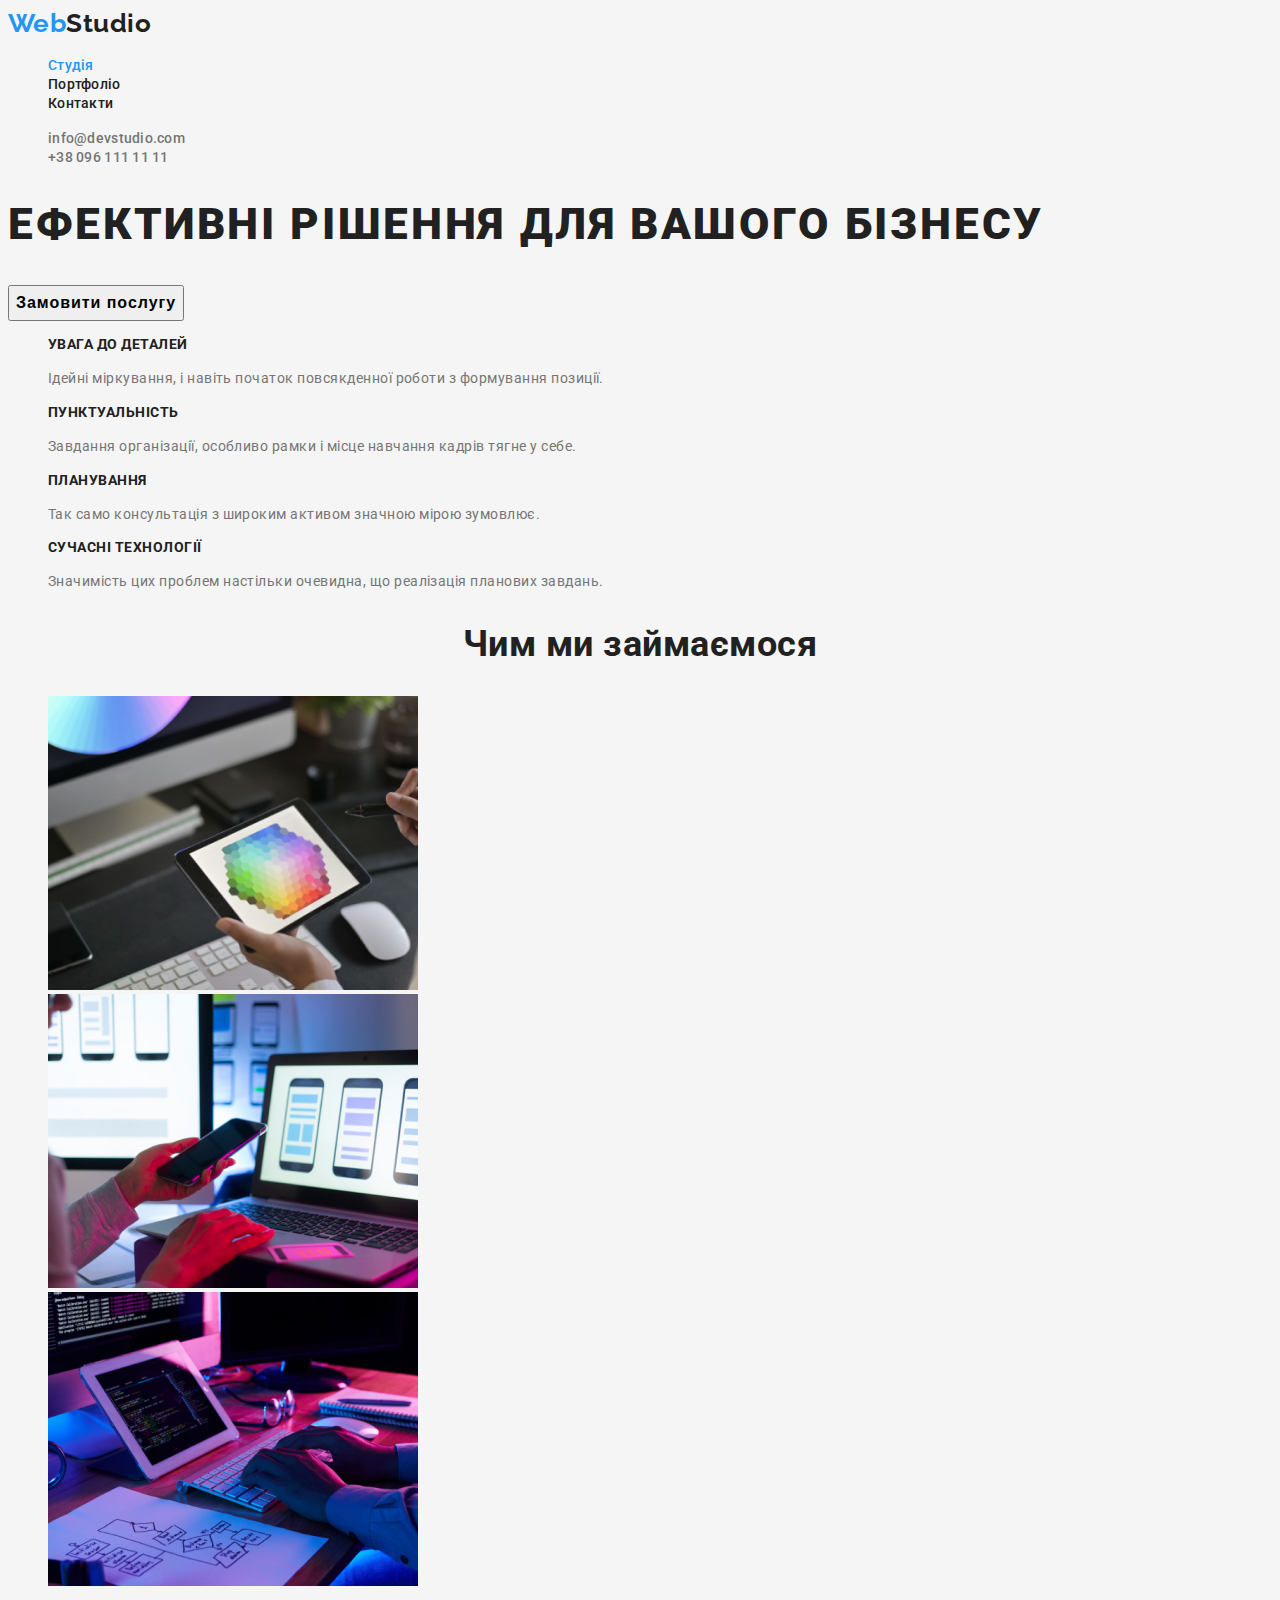
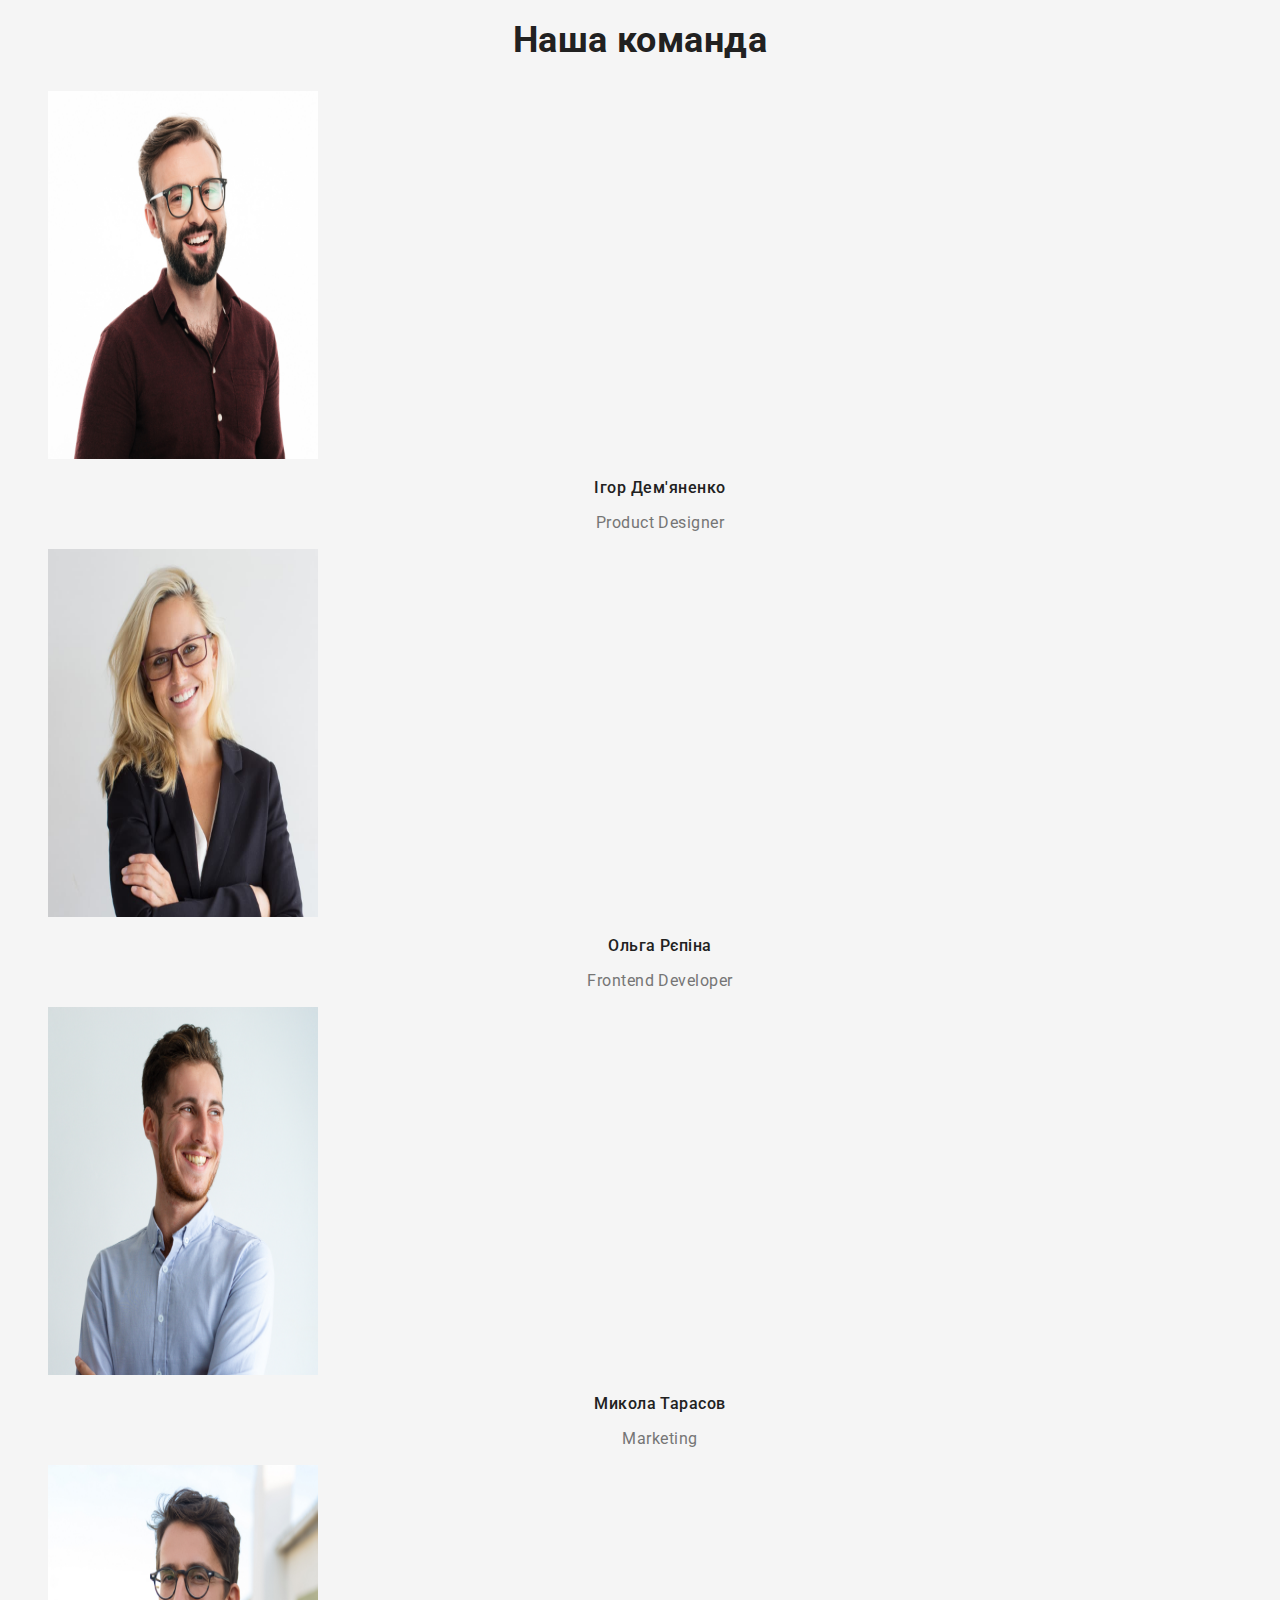
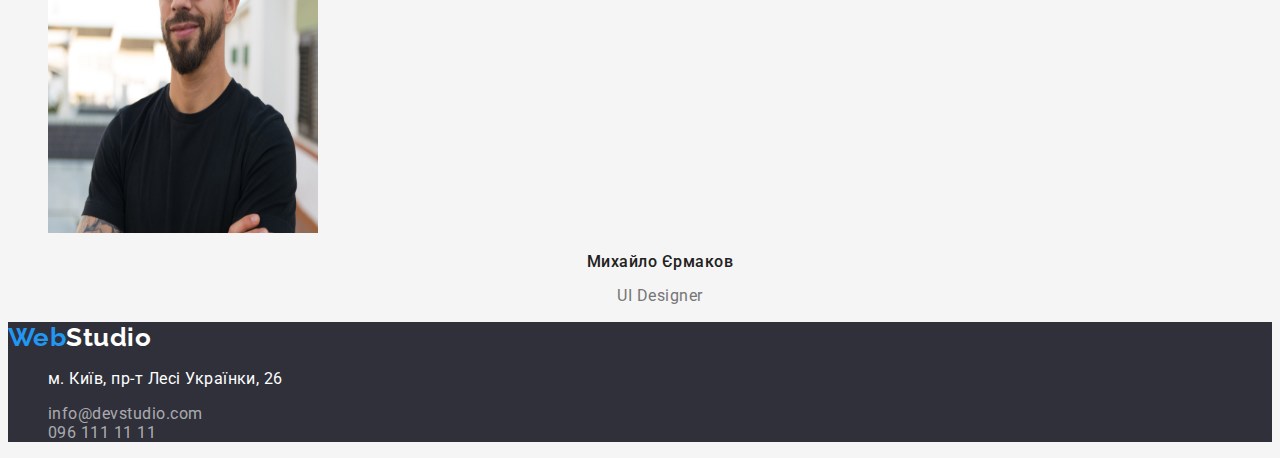
==== index.html @ 5318a991 "add html files" ====
<!DOCTYPE html>
<html lang="uk">
  <head>
    <meta charset="UTF-8" />
    <meta http-equiv="X-UA-Compatible" content="IE=edge" />
    <meta name="viewport" content="width=device-width, initial-scale=1.0" />
    <title>Document</title>
    <link rel="stylesheet" href="./css/styles.css" />
    <link
      href="https://fonts.googleapis.com/css2?family=Raleway:wght@700&family=Roboto:wght@400;500;700;900&display=swap"
      rel="stylesheet"
    />
  </head>
  <body>
    <header class="page-header">
      <!-- навігація по сайту та логотип -->
      <nav>
        <a href="/index.html" class="logo"> Web<span>Studio</span> </a>
        <ul class="site-nav list">
          <li><a href="" class="link current">Студія</a></li>
          <li><a href="./portfolio.html" class="link">Портфоліо</a></li>
          <li><a href="" class="link">Контакти</a></li>
        </ul>
      </nav>
      <ul class="auth-nav list">
        <li>
          <a href="mailto:info@devstudio.com" class="mail"
            >info@devstudio.com</a
          >
        </li>
        <li><a href="tel:0961111111" class="tel">+38 096 111 11 11</a></li>
      </ul>
    </header>
    <main>
      <!-- секція герой -->
      <section class="hero">
        <h1 class="hero-title">Ефективні рішення для вашого бізнесу</h1>
        <button type="button" class="hero-button">Замовити послугу</button>
      </section>
      <section class="principles">
        <!-- <h2>Чому саме ми</h2> -->
        <ul class="principles-list list">
          <li>
            <h3 class="principles-title">УВАГА ДО ДЕТАЛЕЙ</h3>
            <p class="principles-text text">
              Ідейні міркування, і навіть початок повсякденної роботи з
              формування позиції.
            </p>
          </li>
          <li>
            <h3 class="principles-title">ПУНКТУАЛЬНІСТЬ</h3>
            <p class="principles-text text">
              Завдання організації, особливо рамки і місце навчання кадрів тягне
              у себе.
            </p>
          </li>
          <li>
            <h3 class="principles-title">ПЛАНУВАННЯ</h3>
            <p class="principles-text text">
              Так само консультація з широким активом значною мірою зумовлює.
            </p>
          </li>
          <li>
            <h3 class="principles-title">СУЧАСНІ ТЕХНОЛОГІЇ</h3>
            <p class="principles-text text">
              Значимість цих проблем настільки очевидна, що реалізація планових
              завдань.
            </p>
          </li>
        </ul>
      </section>
      <section class="examples">
        <!-- приклади робіт -->
        <h2 class="examples-title">Чим ми займаємося</h2>
        <ul class="examples-list list">
          <li>
            <img
              src="./images/img1.jpg"
              alt="друк на клавіатурі"
              width="370"
              height="294"
            />
          </li>
          <li>
            <img
              src="./images/img2.jpg"
              alt="ноутбук та телефон"
              width="370"
              height="294"
            />
          </li>
          <li>
            <img
              src="./images/img3.jpg"
              alt="планшет"
              width="370"
              height="294"
            />
          </li>
        </ul>
      </section>
      <section class="team">
        <h2 class="team-title">Наша команда</h2>
        <ul class="team-list list">
          <li>
            <img
              src="./images/product-designer.jpg"
              alt="фото співробітника компанії"
              width="270"
              height="368"
            />
            <h3 class="team-person">Ігор Дем'яненко</h3>
            <p class="team-text text" lang="en">Product Designer</p>
          </li>
          <li>
            <img
              src="./images/frontend_developer.jpg"
              alt="фото співробітника компанії"
              width="270"
              height="368"
            />
            <h3 class="team-person">Ольга Рєпіна</h3>
            <p class="team-text text" lang="en">Frontend Developer</p>
          </li>
          <li>
            <img
              src="./images/marketing.jpg"
              alt="фото співробітника компанії"
              width="270"
              height="368"
            />
            <h3 class="team-person">Микола Тарасов</h3>
            <p class="team-text text" lang="en">Marketing</p>
          </li>
          <li>
            <img
              src="./images/ui_designer.jpg"
              alt="фото співробітника компанії"
              width="270"
              height="368"
            />
            <h3 class="team-person">Михайло Єрмаков</h3>
            <p class="team-text text" lang="en">UI Designer</p>
          </li>
        </ul>
      </section>
    </main>
    <footer class="footer">
      <a href="/index.html" class="footer-logo"> Web<span>Studio</span> </a>
      <address>
        <ul class="footer-list list">
          <li><p class="footer-address">м. Київ, пр-т Лесі Українки, 26</p></li>
          <li>
            <a href="mailto:info@devstudio.com" class="footer-mail"
              >info@devstudio.com</a
            >
          </li>
          <li><a href="tel:0961111111" class="footer-tel">096 111 11 11</a></li>
        </ul>
      </address>
    </footer>
  </body>
</html>
---- css/styles.css ----
/* color-main-black: #212121;
color-secondary: #757575;
color-blue: #2196F3;
color-white: #FFFFFF; */

/* main white background #F5F5F5; 
secondary black background #2F303A;
third background #F5F4FA;*/
:root {
  /* text color */
  --primary-text-color: #212121;
  --secondary-text-color: #757575;
  --accent-blue-color: #2196f3;
  --whire-color: #ffffff;

  /* background color */
  --main-white-background: #f5f5f5;
  --secondary-black-background: #2f303a;
  --third-background-color: #f5f4fa;
}

body {
  background-color: var(--main-white-background);
  color: var(--primary-text-color);
  font-family: "Roboto", sans-serif;
  letter-spacing: 0.03em;
}
/*-----------------HEADER Logo--------------------------------- */
.logo {
  color: var(--accent-blue-color);
  font-family: "Raleway", sans-serif;
  font-weight: 700;
  font-size: 26px;
  line-height: 1.19;
  text-decoration: none;
}

.logo > span {
  color: var(--primary-text-color);
}

.list {
  list-style: none;
}

/* site-nav */
.site-nav .link {
  color: var(--primary-text-color);
  font-weight: 500;
  font-size: 14px;
  line-height: 1.14;
  letter-spacing: 0.02em;
  text-decoration: none;
}

.site-nav .link:hover,
.site-nav .link:focus {
  color: var(--accent-blue-color);
}

.site-nav .link.current {
  color: var(--accent-blue-color);
}

.auth-nav .mail,
.auth-nav .tel {
  color: var(--secondary-text-color);
  font-weight: 500;
  font-size: 14px;
  line-height: 1.14;
  letter-spacing: 0.02em;
  text-decoration: none;
}
.auth-nav .mail:hover,
.auth-nav .mail:focus,
.auth-nav .tel:hover,
.auth-nav .tel:focus {
  color: #2196f3;
}

/*-------------1 SECTION HERO----------------------------------------- */
.hero-title {
  font-weight: 900;
  font-size: 44px;
  line-height: 1.36;
  letter-spacing: 0.06em;
  text-transform: uppercase;
}

.hero-button {
  font-weight: 700;
  font-size: 16px;
  line-height: 1.88;
  letter-spacing: 0.06em;
}

/* secondary text color for all <p> */
.text {
  color: var(--secondary-text-color);
}

/* ----------------2 SECTION principles чому саме ми------------------ */
.principles-title {
  font-size: 14px;
  line-height: 1.14;
  text-transform: uppercase;
}

.principles-text {
  font-size: 14px;
  line-height: 1.71;
}
/* ----------------3 SECTION EXAMPLES приклади робіт------------------ */
.examples-title,
.team-title {
  font-size: 36px;
  line-height: 1.16;
  text-align: center;
}
/* ----------------4 SECTION TEAM наша команда-----------------------  */
.team-person {
  font-weight: 500;
  font-size: 16px;
  line-height: 1.18;
  text-align: center;
}

.team-text {
  font-size: 16px;
  line-height: 1.18;
  text-align: center;
}
/* --------------------------FOOTER----------------------------------- */
.footer {
  background-color: var(--secondary-black-background);
}
.footer-logo {
  color: var(--accent-blue-color);
  font-family: "Raleway", sans-serif;
  font-weight: 700;
  font-size: 26px;
  line-height: 1.19;
  text-decoration: none;
}
.footer-logo > span {
  color: #ffffff;
}

.footer-address {
  color: #ffffff;
  font-style: normal;
  text-decoration: none;
}
.footer-mail,
.footer-tel {
  color: rgba(255, 255, 255, 0.6);
  font-style: normal;
  text-decoration: none;
}

/* ------------------------------------------------CSS for Portfolio------------------------------------
--------------------------1 SECTON FILTER------------------------------------------- */
.button-list {
  font-weight: 500;
  font-size: 16px;
  line-height: 1.62;
  text-align: center;
  cursor: pointer;

  background-color: var(--third-background-color);
  color: var(--primary-text-color);
}
.button-list:hover,
.button-list:focus {
  background-color: var(--accent-blue-color);
  color: var(--whire-color);
}
/* -----------------------2 SECTION PORTFOLIO----------------------------------------------- */
.portfolio-title {
  font-size: 18px;
  line-height: 2;
  letter-spacing: 0.06em;
}

.portfolio-text {
  font-size: 16px;
  line-height: 1.88;
}
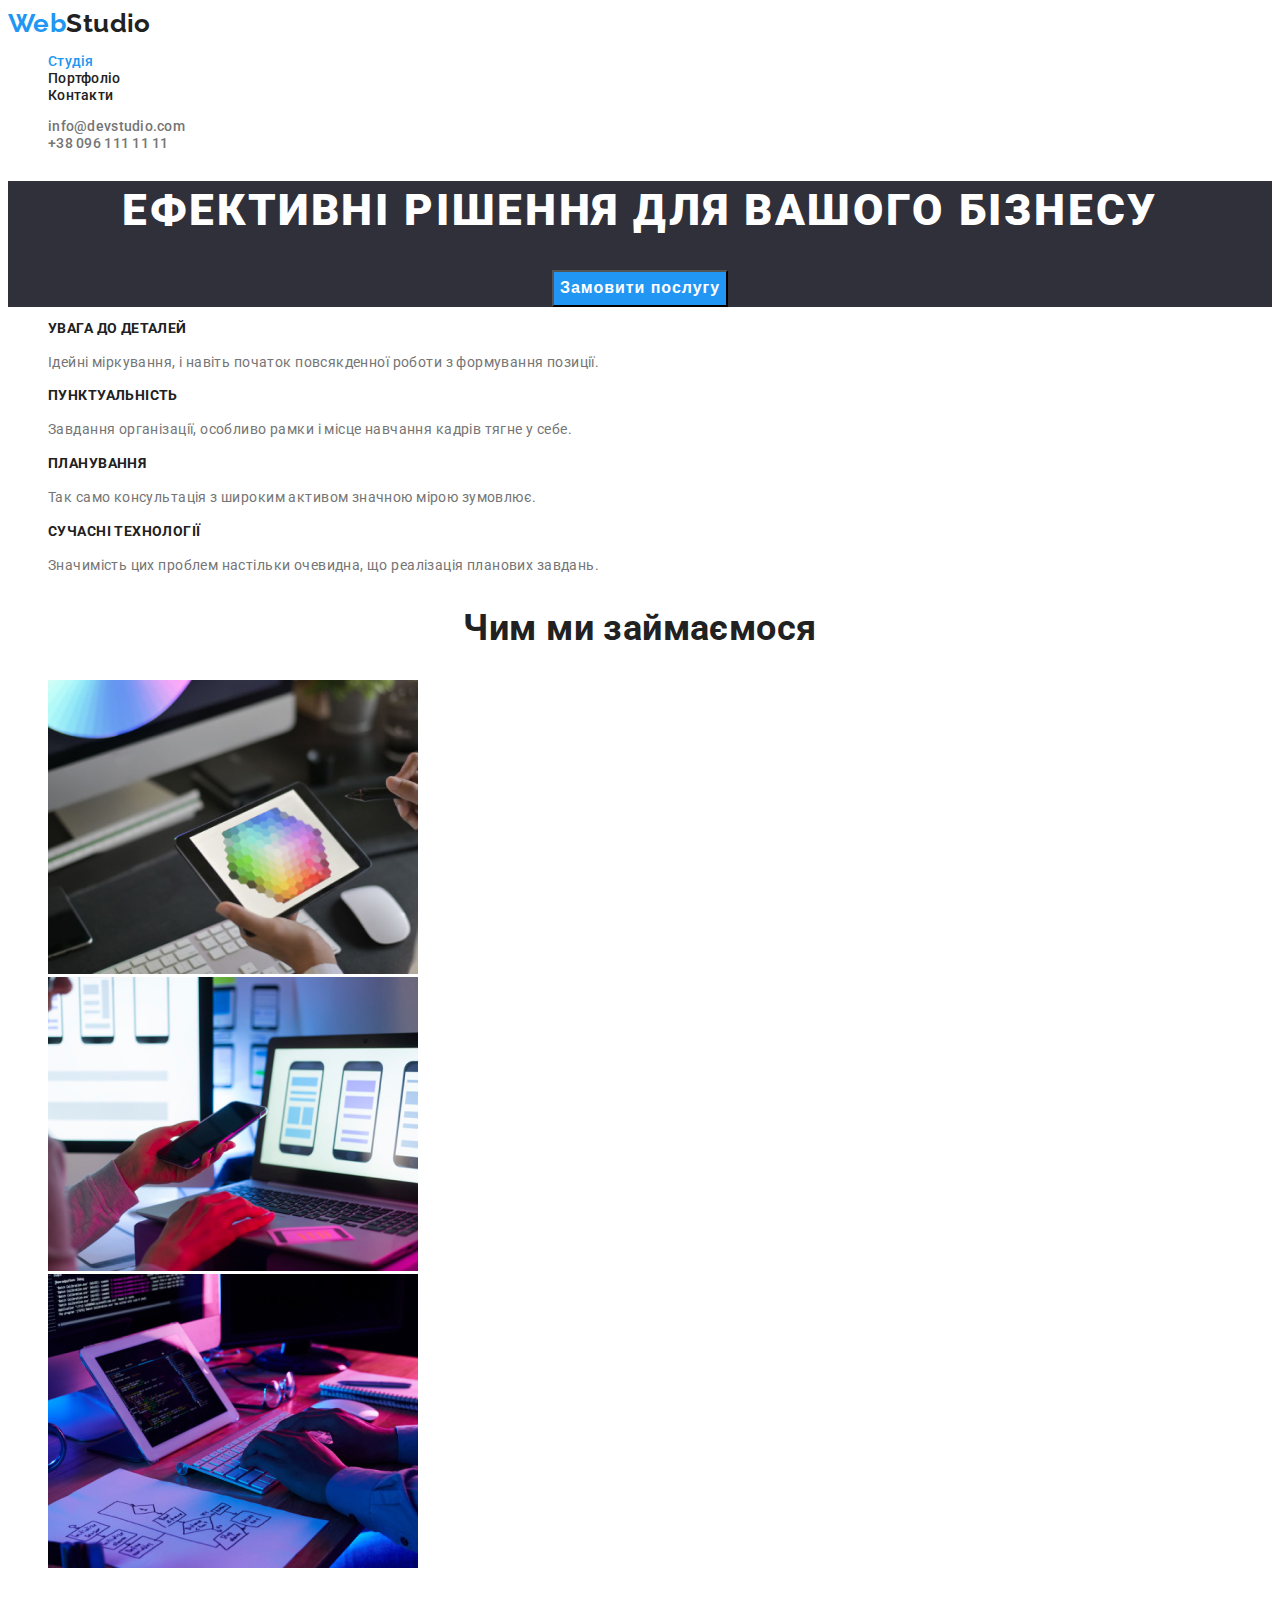
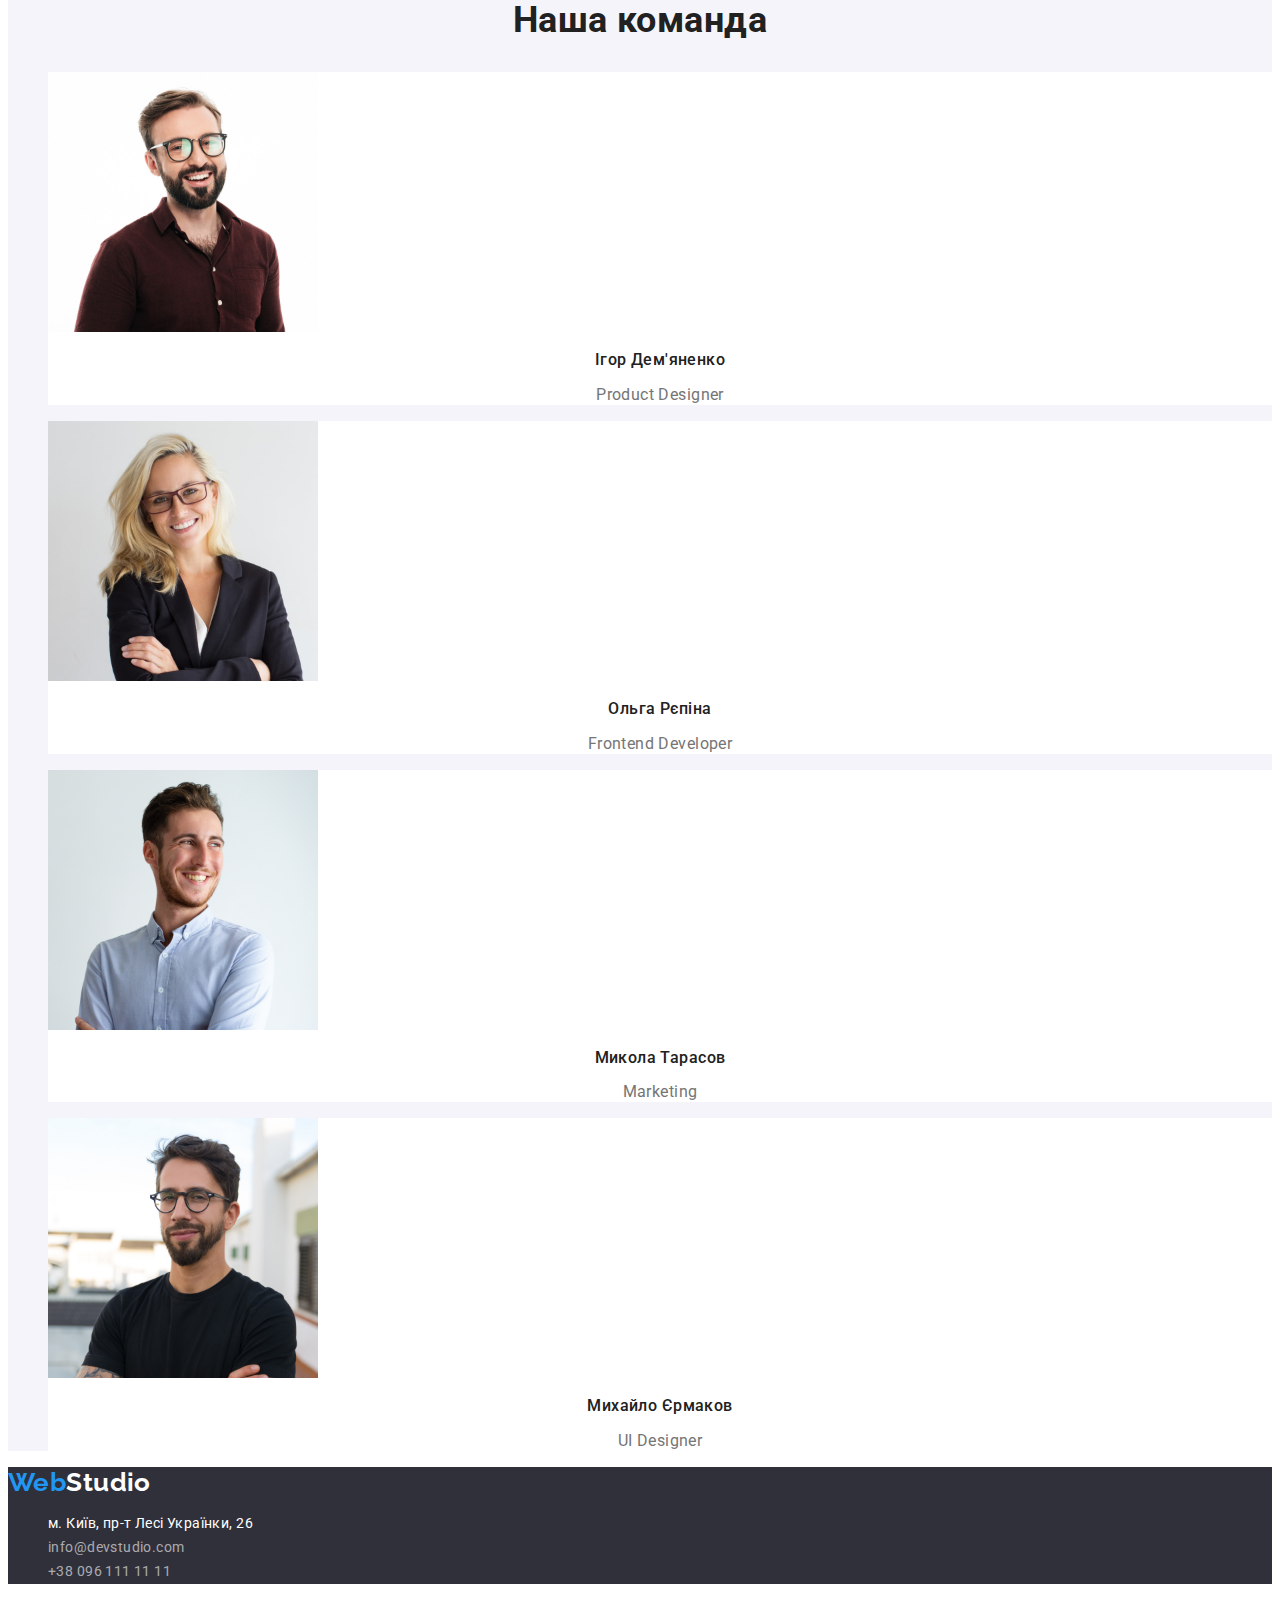
==== commit d7790bc5: "add changes" ====
--- a/index.html
+++ b/index.html
@@ -4,16 +4,16 @@
     <meta charset="UTF-8" />
     <meta http-equiv="X-UA-Compatible" content="IE=edge" />
     <meta name="viewport" content="width=device-width, initial-scale=1.0" />
-    <title>Document</title>
-    <link rel="stylesheet" href="./css/styles.css" />
+    <title>Studio</title>
     <link
       href="https://fonts.googleapis.com/css2?family=Raleway:wght@700&family=Roboto:wght@400;500;700;900&display=swap"
       rel="stylesheet"
     />
+    <link rel="stylesheet" href="./css/styles.css" />
   </head>
   <body>
+    <!-- навігація по сайту та логотип -->
     <header class="page-header">
-      <!-- навігація по сайту та логотип -->
       <nav>
         <a href="/index.html" class="logo"> Web<span>Studio</span> </a>
         <ul class="site-nav list">
@@ -102,42 +102,42 @@
       <section class="team">
         <h2 class="team-title">Наша команда</h2>
         <ul class="team-list list">
-          <li>
+          <li class="team-item">
             <img
               src="./images/product-designer.jpg"
               alt="фото співробітника компанії"
               width="270"
-              height="368"
+              height="260"
             />
             <h3 class="team-person">Ігор Дем'яненко</h3>
             <p class="team-text text" lang="en">Product Designer</p>
           </li>
-          <li>
+          <li class="team-item">
             <img
               src="./images/frontend_developer.jpg"
               alt="фото співробітника компанії"
               width="270"
-              height="368"
+              height="260"
             />
             <h3 class="team-person">Ольга Рєпіна</h3>
             <p class="team-text text" lang="en">Frontend Developer</p>
           </li>
-          <li>
+          <li class="team-item">
             <img
               src="./images/marketing.jpg"
               alt="фото співробітника компанії"
               width="270"
-              height="368"
+              height="260"
             />
             <h3 class="team-person">Микола Тарасов</h3>
             <p class="team-text text" lang="en">Marketing</p>
           </li>
-          <li>
+          <li class="team-item">
             <img
               src="./images/ui_designer.jpg"
               alt="фото співробітника компанії"
               width="270"
-              height="368"
+              height="260"
             />
             <h3 class="team-person">Михайло Єрмаков</h3>
             <p class="team-text text" lang="en">UI Designer</p>
@@ -149,13 +149,23 @@
       <a href="/index.html" class="footer-logo"> Web<span>Studio</span> </a>
       <address>
         <ul class="footer-list list">
-          <li><p class="footer-address">м. Київ, пр-т Лесі Українки, 26</p></li>
+          <li>
+            <a
+              class="footer-address"
+              href="https://goo.gl/maps/CPtrU1FHBa2aNyZL9"
+              target="_blank"
+              rel="noopener noreferrer nofollow"
+              >м. Київ, пр-т Лесі Українки, 26</a
+            >
+          </li>
           <li>
             <a href="mailto:info@devstudio.com" class="footer-mail"
               >info@devstudio.com</a
             >
           </li>
-          <li><a href="tel:0961111111" class="footer-tel">096 111 11 11</a></li>
+          <li>
+            <a href="tel:0961111111" class="footer-tel">+38 096 111 11 11</a>
+          </li>
         </ul>
       </address>
     </footer>
--- a/css/styles.css
+++ b/css/styles.css
@@ -11,7 +11,7 @@
   --primary-text-color: #212121;
   --secondary-text-color: #757575;
   --accent-blue-color: #2196f3;
-  --whire-color: #ffffff;
+  --white-color: #ffffff;
 
   /* background color */
   --main-white-background: #f5f5f5;
@@ -20,9 +20,10 @@
 }
 
 body {
-  background-color: var(--main-white-background);
+  background-color: var(--white-color);
   color: var(--primary-text-color);
   font-family: "Roboto", sans-serif;
+  font-size: 14px;
   letter-spacing: 0.03em;
 }
 /*-----------------HEADER Logo--------------------------------- */
@@ -79,12 +80,18 @@
 }
 
 /*-------------1 SECTION HERO----------------------------------------- */
+.hero {
+  background-color: var(--secondary-black-background);
+  text-align: center;
+}
+
 .hero-title {
   font-weight: 900;
   font-size: 44px;
   line-height: 1.36;
   letter-spacing: 0.06em;
   text-transform: uppercase;
+  color: var(--white-color);
 }
 
 .hero-button {
@@ -92,6 +99,9 @@
   font-size: 16px;
   line-height: 1.88;
   letter-spacing: 0.06em;
+  cursor: pointer;
+  background-color: var(--accent-blue-color);
+  color: var(--white-color);
 }
 
 /* secondary text color for all <p> */
@@ -118,6 +128,10 @@
   text-align: center;
 }
 /* ----------------4 SECTION TEAM наша команда-----------------------  */
+.team {
+  background-color: var(--third-background-color);
+}
+
 .team-person {
   font-weight: 500;
   font-size: 16px;
@@ -129,6 +143,10 @@
   font-size: 16px;
   line-height: 1.18;
   text-align: center;
+}
+
+.team-item {
+  background-color: var(--white-color);
 }
 /* --------------------------FOOTER----------------------------------- */
 .footer {
@@ -149,15 +167,24 @@
 .footer-address {
   color: #ffffff;
   font-style: normal;
+  font-size: 14px;
+  line-height: 1.71;
   text-decoration: none;
 }
 .footer-mail,
 .footer-tel {
   color: rgba(255, 255, 255, 0.6);
   font-style: normal;
-  text-decoration: none;
-}
-
+  font-size: 14px;
+  line-height: 1.71;
+  text-decoration: none;
+}
+
+.footer-address:hover,
+.footer-mail:hover,
+.footer-tel:hover {
+  text-decoration-line: #2196f3;
+}
 /* ------------------------------------------------CSS for Portfolio------------------------------------
 --------------------------1 SECTON FILTER------------------------------------------- */
 .button-list {
@@ -173,9 +200,13 @@
 .button-list:hover,
 .button-list:focus {
   background-color: var(--accent-blue-color);
-  color: var(--whire-color);
+  color: var(--white-color);
 }
 /* -----------------------2 SECTION PORTFOLIO----------------------------------------------- */
+.portfolio-main {
+  background-color: var(--white-color);
+}
+
 .portfolio-title {
   font-size: 18px;
   line-height: 2;
